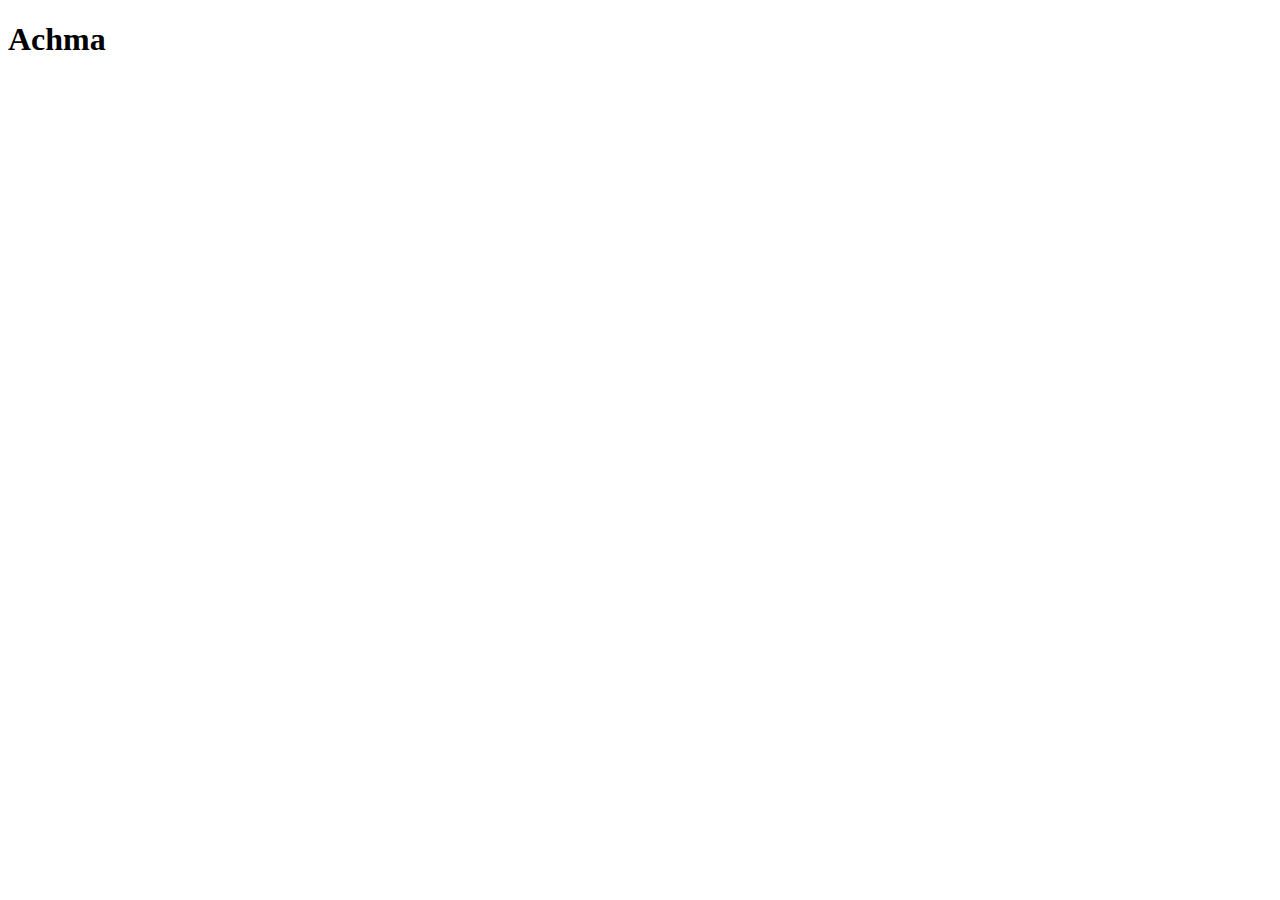
==== recipes/achma.html @ 13413965 "Add heading element to each page and add links to recipe pages in index.html" ====
<!DOCTYPE html>
<html lang="en">
<head>
    <meta charset="UTF-8">
    <meta name="viewport" content="width=device-width, initial-scale=1.0">
    <title>Achma</title>
</head>
<body>
    <h1>Achma</h1>
</body>
</html>
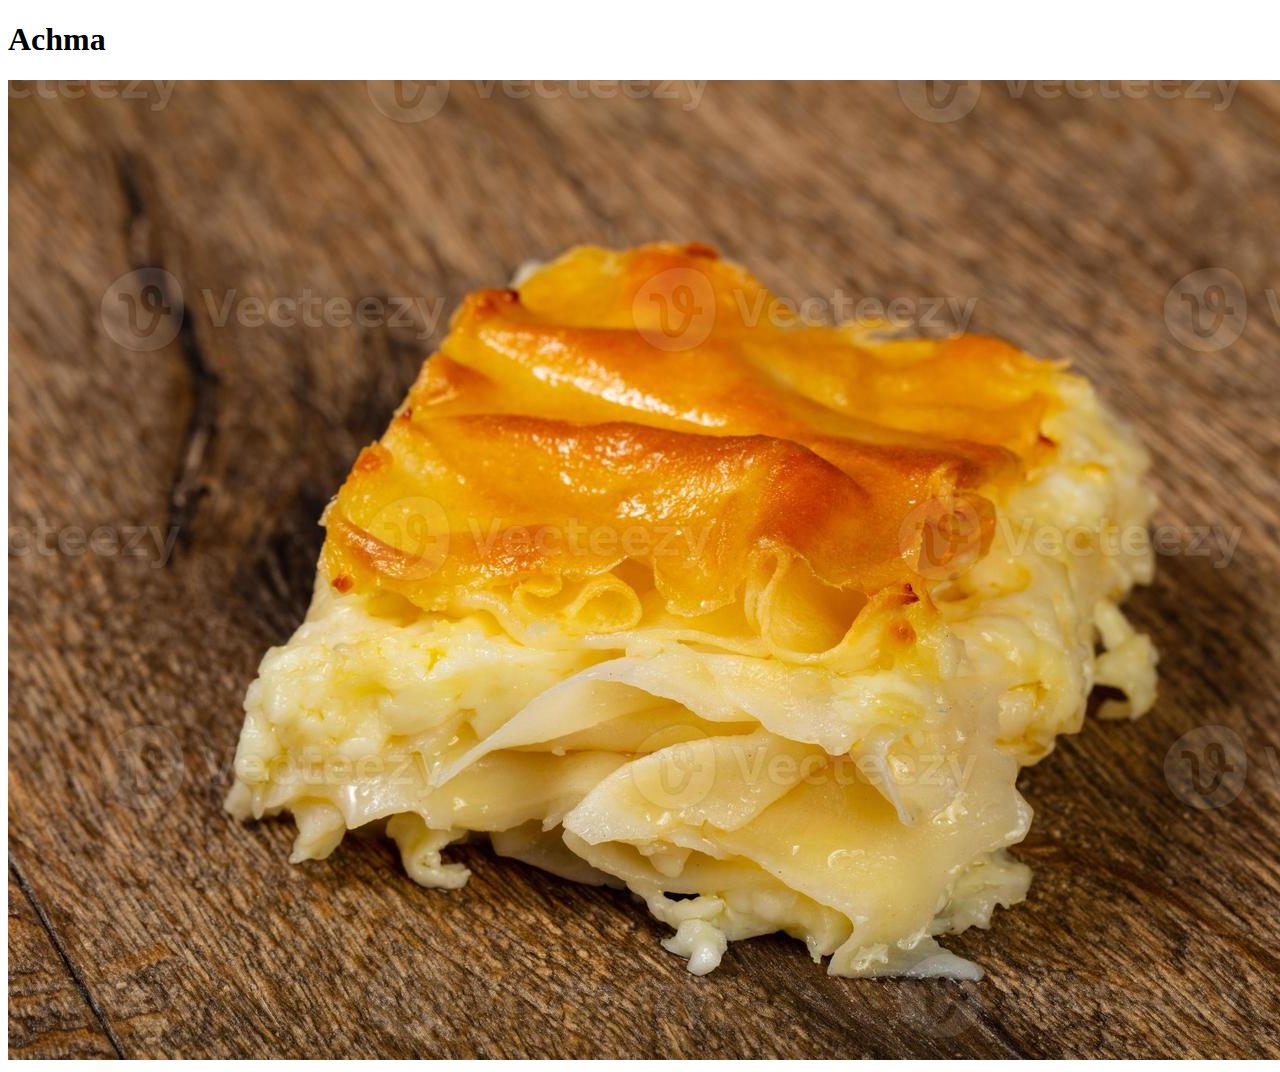
==== commit 97cd1d0d: "Add images folder to main directory and add appropriate image for individual recipe pages" ====
--- a/recipes/achma.html
+++ b/recipes/achma.html
@@ -7,5 +7,6 @@
 </head>
 <body>
     <h1>Achma</h1>
+    <img src="../images/achma.jpg">
 </body>
 </html>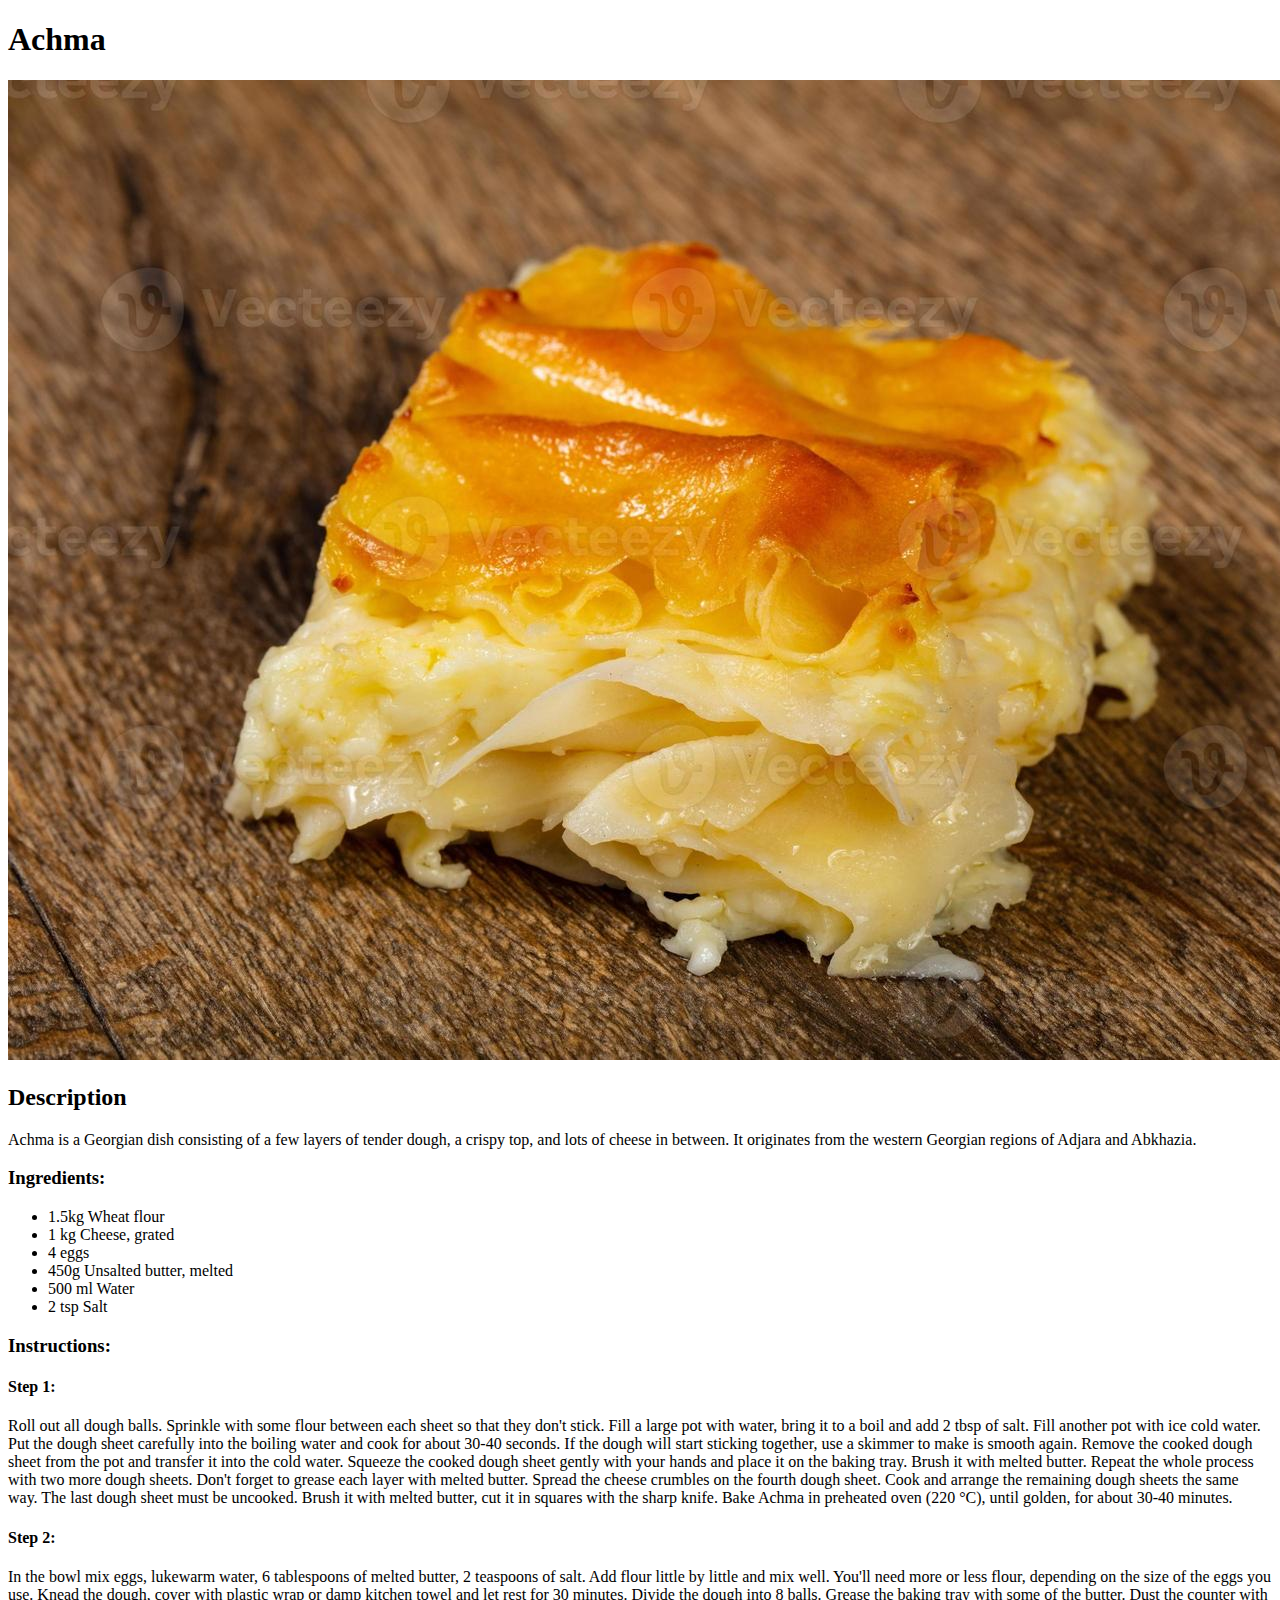
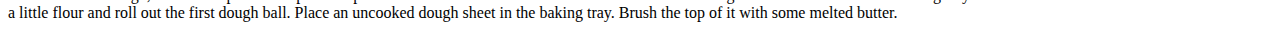
==== commit 73a30a27: "Add description, ingredients list and cooking instructions for the Achma page" ====
--- a/recipes/achma.html
+++ b/recipes/achma.html
@@ -8,5 +8,22 @@
 <body>
     <h1>Achma</h1>
     <img src="../images/achma.jpg">
+    <h2>Description</h2>
+    <p>Achma is a Georgian dish consisting of a few layers of tender dough, a crispy top, and lots of cheese in between. It originates from the western Georgian regions of Adjara and Abkhazia.</p>
+    <h3>Ingredients:</h3>
+    <ul>
+        <li>1.5kg Wheat flour</li>
+        <li>1 kg Cheese, grated</li>
+        <li>4 eggs</li>
+        <li>450g Unsalted butter, melted</li>
+        <li>500 ml Water</li>
+        <li>2 tsp Salt</li>
+    </ul>
+    <h3>Instructions:</h3>
+    <h4>Step 1:</h4>
+    <p>Roll out all dough balls. Sprinkle with some flour between each sheet so that they don't stick. Fill a large pot with water, bring it to a boil and add 2 tbsp of salt. Fill another pot with ice cold water. Put the dough sheet carefully into the boiling water and cook for about 30-40 seconds. If the dough will start sticking together, use a skimmer to make is smooth again. Remove the cooked dough sheet from the pot and transfer it into the cold water. Squeeze the cooked dough sheet gently with your hands and place it on the baking tray. Brush it with melted butter. Repeat the whole process with two more dough sheets. Don't forget to grease each layer with melted butter. Spread the cheese crumbles on the fourth dough sheet. Cook and arrange the remaining dough sheets the same way. The last dough sheet must be uncooked. Brush it with melted butter, cut it in squares with the sharp knife. Bake Achma in preheated oven (220 °C), until golden, for about 30-40 minutes.
+    </p>
+    <h4>Step 2:</h4>
+    <p>In the bowl mix eggs, lukewarm water, 6 tablespoons of melted butter, 2 teaspoons of salt. Add flour little by little and mix well. You'll need more or less flour, depending on the size of the eggs you use. Knead the dough, cover with plastic wrap or damp kitchen towel and let rest for 30 minutes. Divide the dough into 8 balls. Grease the baking tray with some of the butter. Dust the counter with a little flour and roll out the first dough ball. Place an uncooked dough sheet in the baking tray. Brush the top of it with some melted butter.</p>
 </body>
 </html>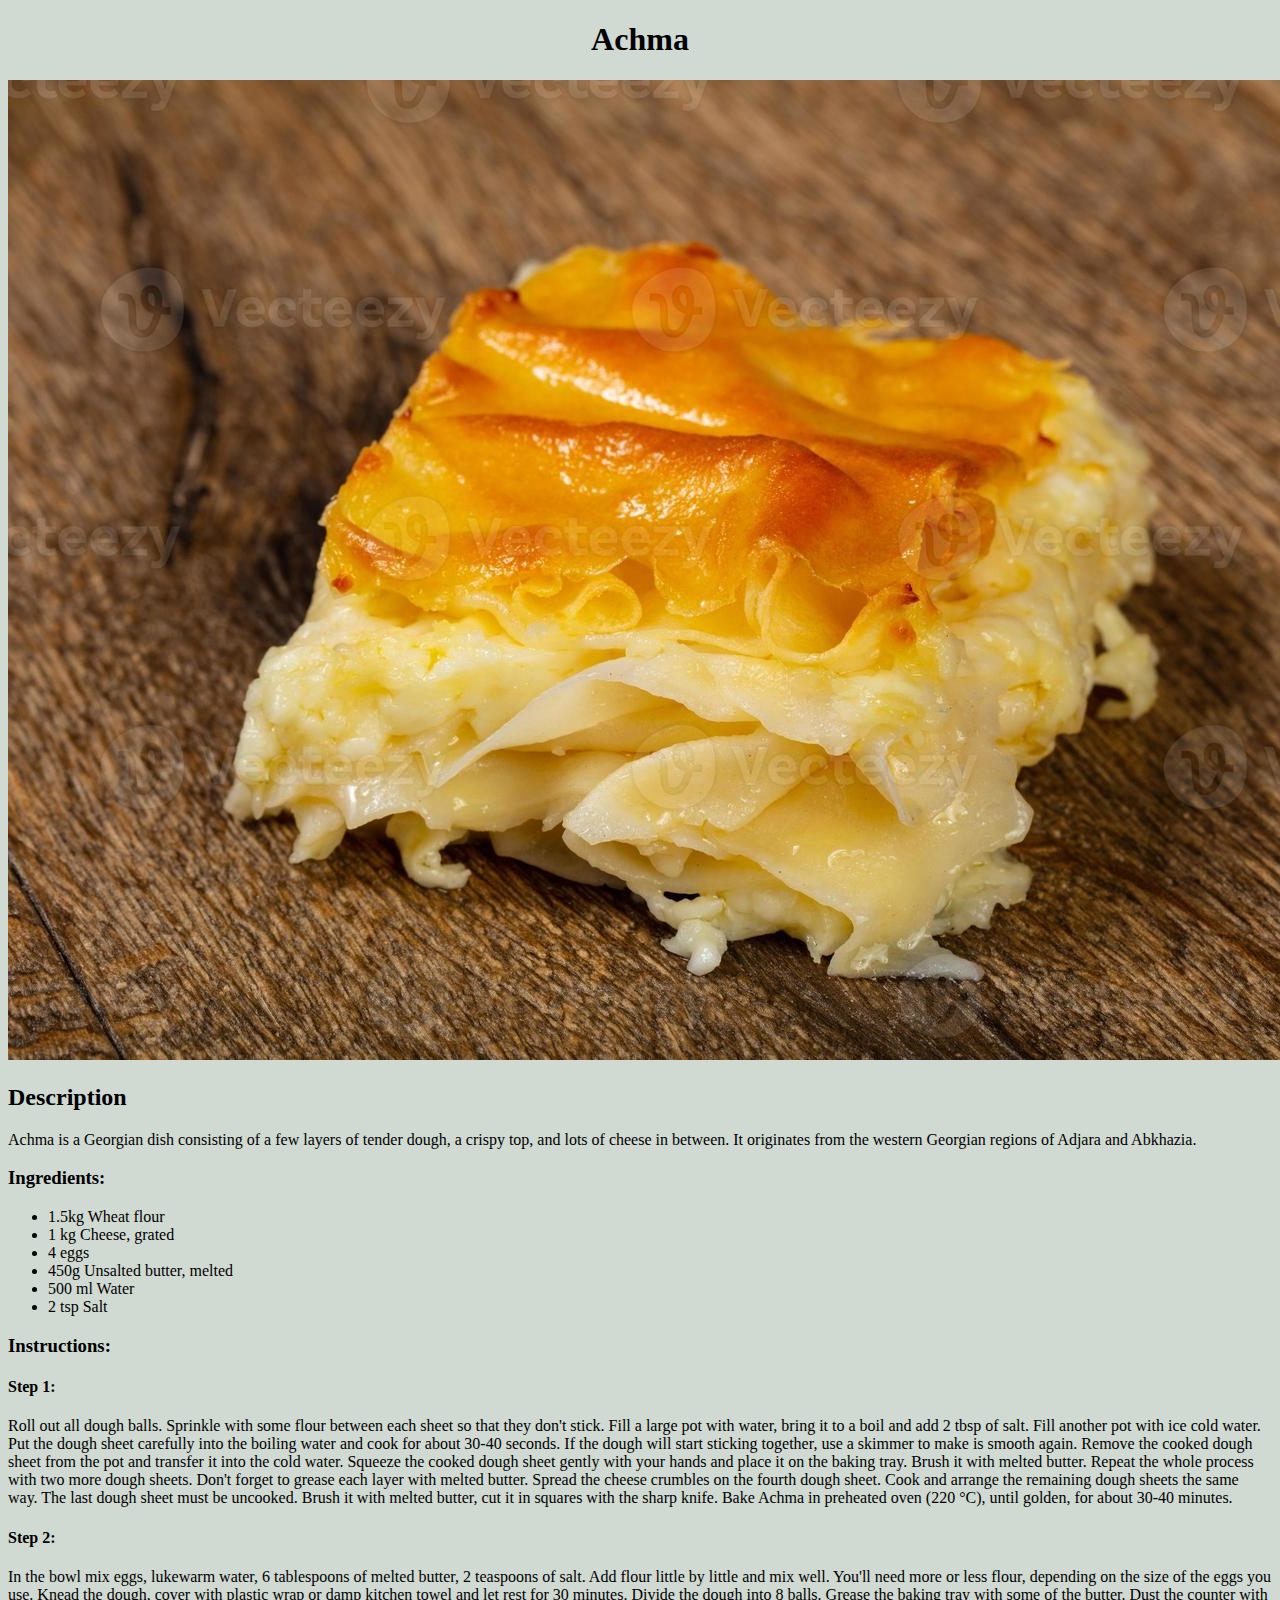
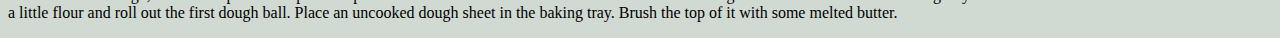
==== commit fde908da: "Center h1 and list of recipes, add background color, link styles.css on every page" ====
--- a/recipes/achma.html
+++ b/recipes/achma.html
@@ -1,6 +1,7 @@
 <!DOCTYPE html>
 <html lang="en">
 <head>
+    <link rel="stylesheet" href="../styles.css">
     <meta charset="UTF-8">
     <meta name="viewport" content="width=device-width, initial-scale=1.0">
     <title>Achma</title>
--- a/styles.css
+++ b/styles.css
@@ -0,0 +1,18 @@
+html {
+    background-color: #d0d9d2;
+}
+
+h1,
+#recipe-names {
+    text-align: center;
+}
+
+#recipe-names {
+    list-style: none;
+    padding-left: 0px;
+    margin: auto;
+}
+
+#recipe-names > li {
+    padding: 35px 0px 35px 0px;
+}